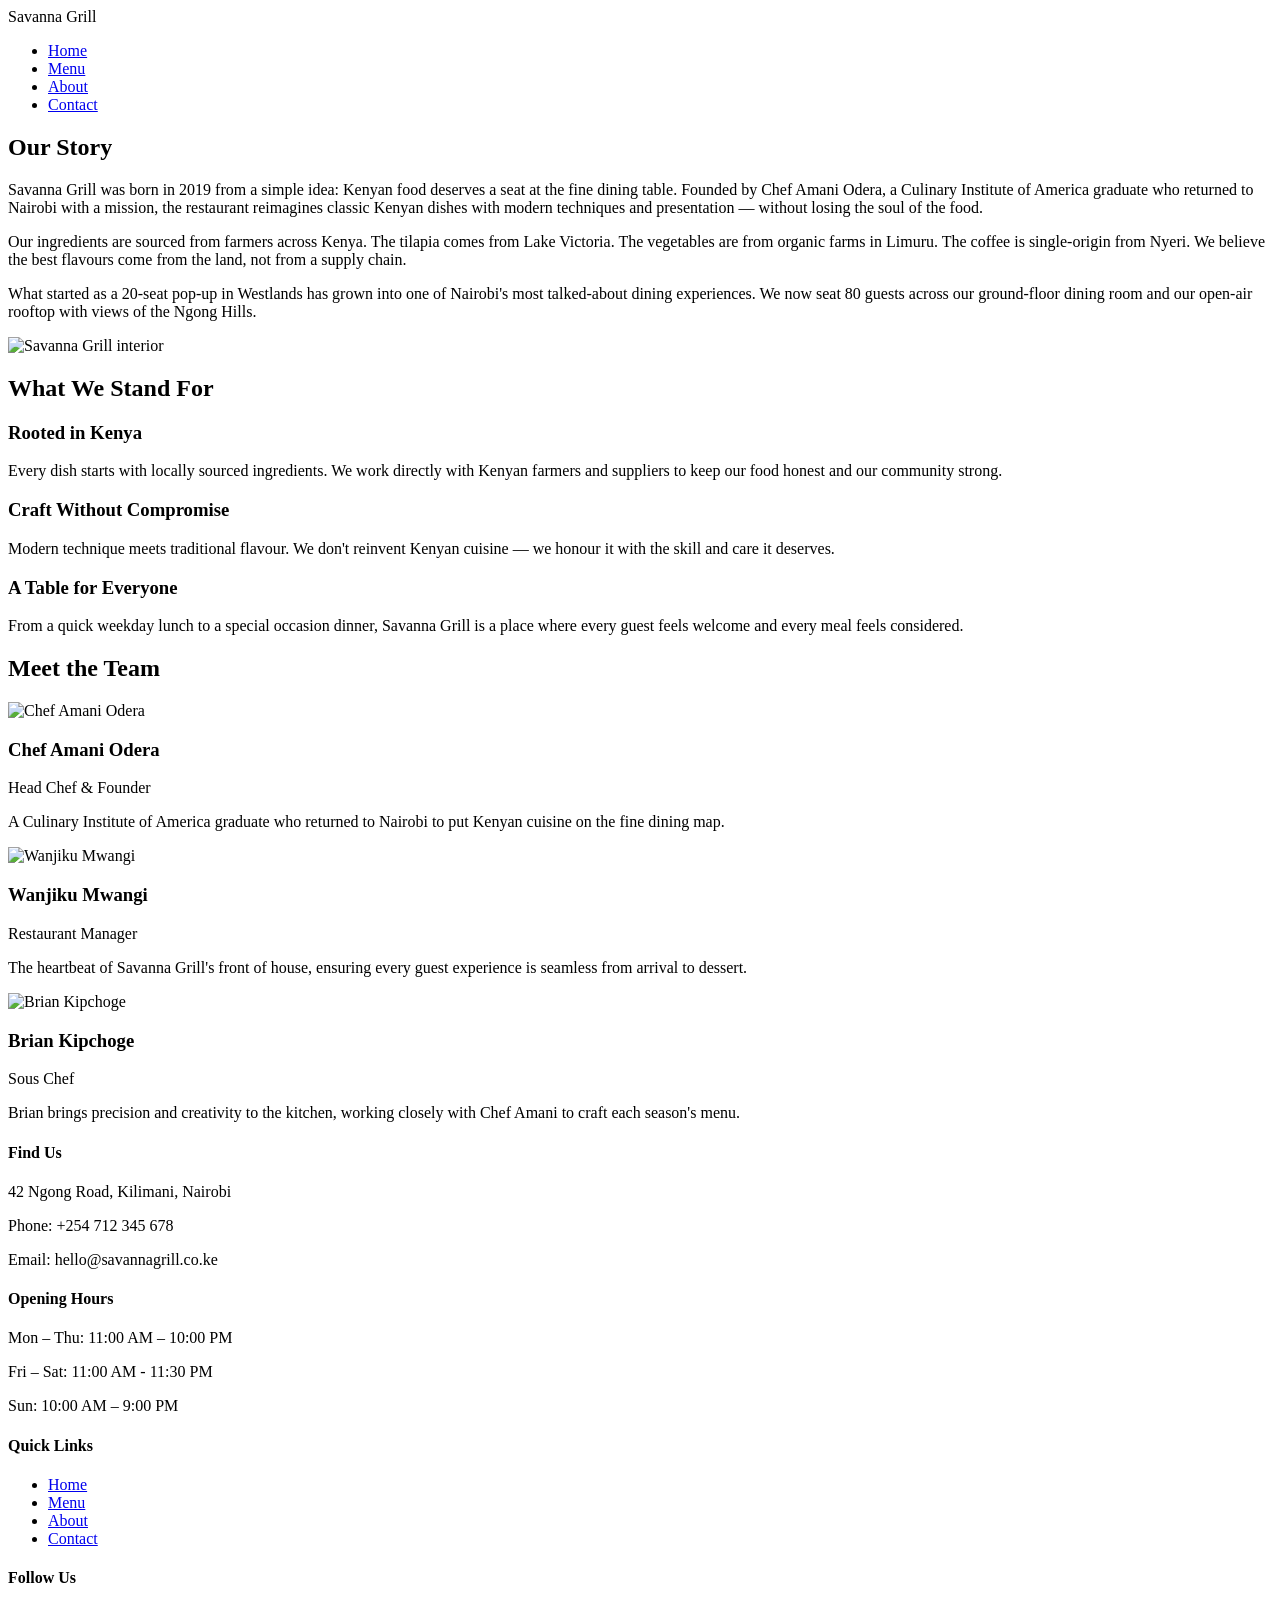
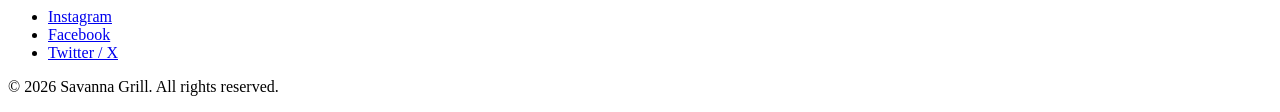
==== about.html @ 48497bab "Initial Commit" ====
<!DOCTYPE html>
<html lang="en">
<head>
    <meta charset="UTF-8">
    <meta name="viewport" content="width=device-width, initial-scale=1.0">
    <title>About - Savanna Grill</title>
</head>
<body>
    <header>
        <div class="navbar">
            <div class="nav-brand">Savanna Grill</div>
            <nav>
                <ul>
                    <li><a href="index.html">Home</a></li>
                    <li><a href="menu.html">Menu</a></li>
                    <li><a href="about.html">About</a></li>
                    <li><a href="contact.html">Contact</a></li>
                </ul>
            </nav>
        </div>
    </header>

    <main>
        <section class="page-heading">
            <h1>Our Story</h1>
        </section>

        <section class="about-story">
            <div class="story-text">
                <p>
                    Savanna Grill was born in 2019 from a simple idea: Kenyan food deserves 
                    a seat at the fine dining table. Founded by Chef Amani Odera, a Culinary 
                    Institute of America graduate who returned to Nairobi with a mission, the 
                    restaurant reimagines classic Kenyan dishes with modern techniques and 
                    presentation — without losing the soul of the food.
                </p>
                <p>
                    Our ingredients are sourced from farmers across Kenya. The tilapia comes 
                    from Lake Victoria. The vegetables are from organic farms in Limuru. The 
                    coffee is single-origin from Nyeri. We believe the best flavours come from 
                    the land, not from a supply chain.
                </p>
                <p>
                    What started as a 20-seat pop-up in Westlands has grown into one of 
                    Nairobi's most talked-about dining experiences. We now seat 80 guests 
                    across our ground-floor dining room and our open-air rooftop with views 
                    of the Ngong Hills.
                </p>
            </div>
            <div class="story-image">
                <img src="images/restaurant-interior.jpg" alt="Savanna Grill interior">
            </div>
        </section>

        <section class="about-values">
            <h2>What We Stand For</h2>
            <div class="values-grid">
                <div class="value-card">
                    <h3>Rooted in Kenya</h3>
                    <p>Every dish starts with locally sourced ingredients. We work directly with Kenyan farmers and suppliers to keep our food honest and our community strong.</p>
                </div>

                <div class="value-card">
                    <h3>Craft Without Compromise</h3>
                    <p>Modern technique meets traditional flavour. We don't reinvent Kenyan cuisine — we honour it with the skill and care it deserves.</p>
                </div>

                <div class="value-card">
                    <h3>A Table for Everyone</h3>
                    <p>From a quick weekday lunch to a special occasion dinner, Savanna Grill is a place where every guest feels welcome and every meal feels considered.</p>
                </div>
            </div>
        </section>

        <section class="about-team">
            <h2>Meet the Team</h2>
            <div class="team-grid">
                <div class="team-card">
                    <img src="images/chef-amani.jpg" alt="Chef Amani Odera">
                    <h3>Chef Amani Odera</h3>
                    <p class="team-role">Head Chef & Founder</p>
                    <p>A Culinary Institute of America graduate who returned to Nairobi to put Kenyan cuisine on the fine dining map.</p>
                </div>

                <div class="team-card">
                    <img src="images/wanjiku.jpg" alt="Wanjiku Mwangi">
                    <h3>Wanjiku Mwangi</h3>
                    <p class="team-role">Restaurant Manager</p>
                    <p>The heartbeat of Savanna Grill's front of house, ensuring every guest experience is seamless from arrival to dessert.</p>
                </div>

                <div class="team-card">
                    <img src="images/brian.jpg" alt="Brian Kipchoge">
                    <h3>Brian Kipchoge</h3>
                    <p class="team-role">Sous Chef</p>
                    <p>Brian brings precision and creativity to the kitchen, working closely with Chef Amani to craft each season's menu.</p>
                </div>

            </div>
        </section>
    </main> 
    
    <footer>
        <div class="footer-grid">
            <div class="footer-address">
                <h4>Find Us</h4>
                <p>42 Ngong Road, Kilimani, Nairobi</p>
                <p>Phone: +254 712 345 678</p>
                <p>Email: hello@savannagrill.co.ke</p>
                <h4>Opening Hours</h4>
                <p>Mon – Thu: 11:00 AM – 10:00 PM</p>
                <p>Fri – Sat: 11:00 AM - 11:30 PM</p>
                <p>Sun: 10:00 AM – 9:00 PM</p>
            </div>

            <div class="footer-links">
                <h4>Quick Links</h4>
                <ul>
                    <li><a href="index.html">Home</a></li>
                    <li><a href="menu.html">Menu</a></li>
                    <li><a href="about.html">About</a></li>
                    <li><a href="contact.html">Contact</a></li>
                </ul>
            </div>

            <div class="footer-social">
                <h4>Follow Us</h4>
                <ul>
                    <li><a href="#">Instagram</a></li>
                    <li><a href="#">Facebook</a></li>
                    <li><a href="#">Twitter / X</a></li>
                </ul>
            </div>
        </div>
        <p>&copy; 2026 Savanna Grill. All rights reserved.</p>
    </footer>
    

</body>
</html>
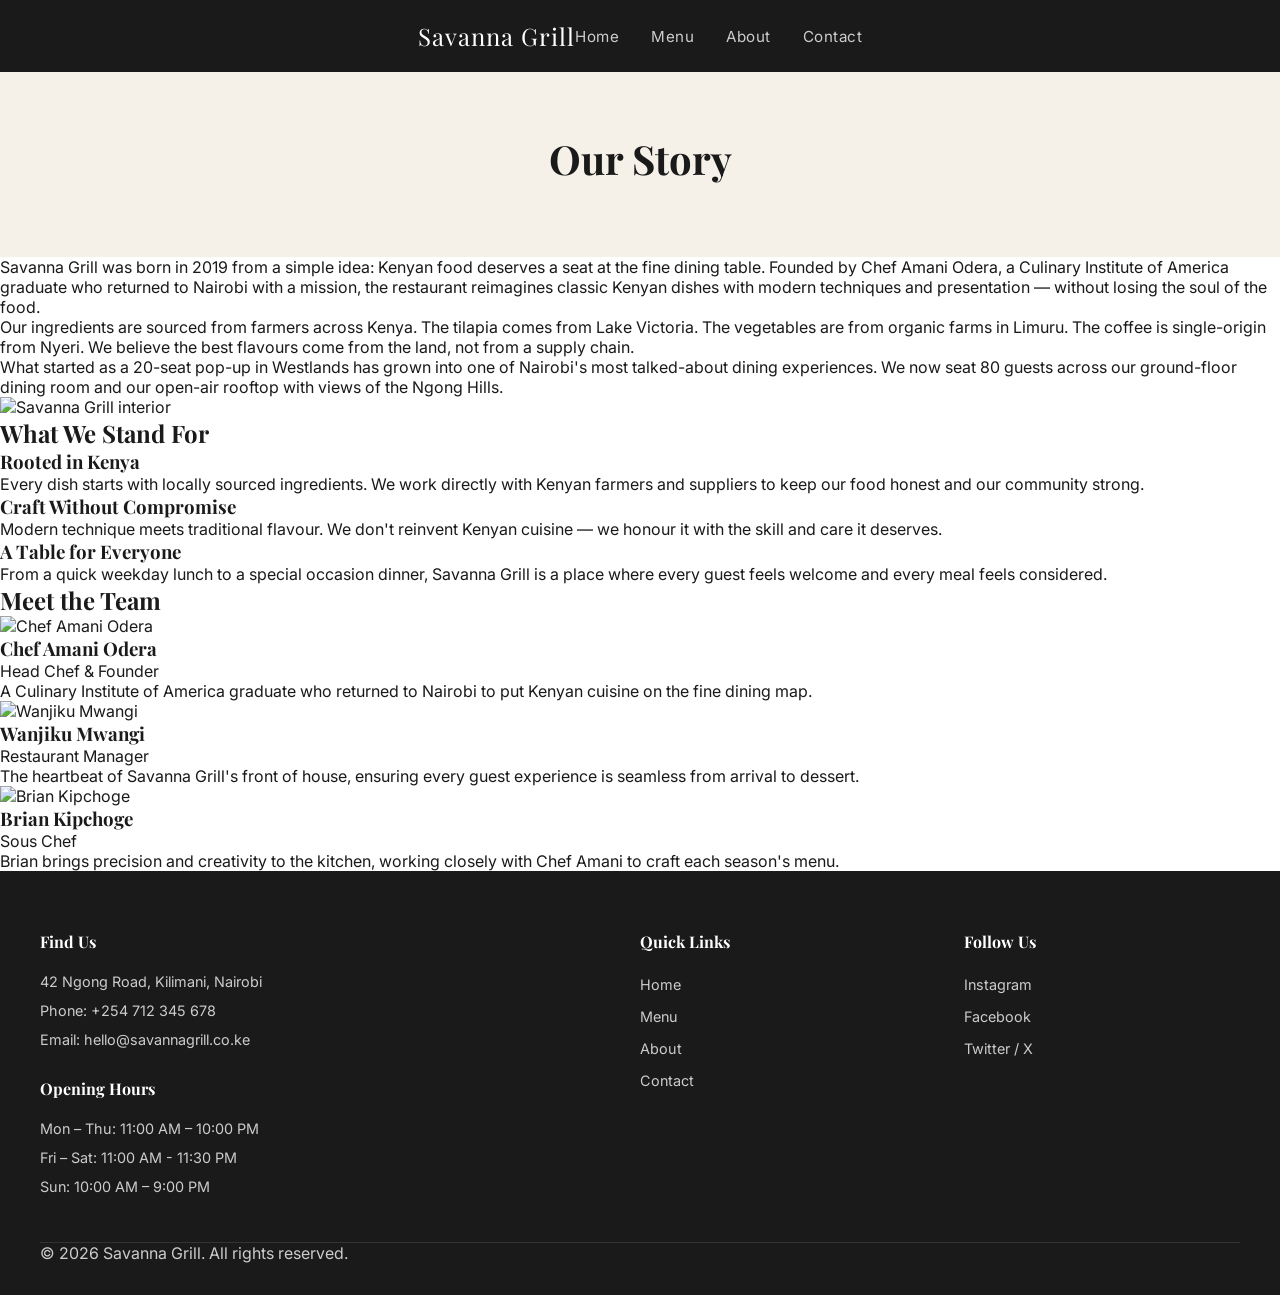
==== commit 24338e27: "Add styles.css link to about, contact and menu pages for consistent styling" ====
--- a/about.html
+++ b/about.html
@@ -4,6 +4,8 @@
     <meta charset="UTF-8">
     <meta name="viewport" content="width=device-width, initial-scale=1.0">
     <title>About - Savanna Grill</title>
+    <link href="https://fonts.googleapis.com/css2?family=Playfair+Display:wght@400;700&family=Inter:wght@400;500&display=swap" rel="stylesheet">
+    <link rel="stylesheet" href="css/styles.css">
 </head>
 <body>
     <header>
--- a/css/styles.css
+++ b/css/styles.css
@@ -0,0 +1,285 @@
+* {
+    box-sizing:border-box;
+    margin: 0;
+    padding: 0;
+}
+
+body {
+    font-family: 'Inter', sans-serif;
+    color: #1a1a1a;
+    background-color: #ffffff;
+}
+
+img {
+    max-width: 100%;
+    display:block;
+}
+
+a {
+    text-decoration: none;
+    color: inherit;
+}
+
+ul {
+    list-style: none;
+}
+
+h1, h2, h3, h4 {
+    font-family: 'Playfair Display', serif;
+}
+
+
+/* Navbar */
+header {
+    background-color: #1a1a1a;
+    position: sticky;
+    top: 0;
+    z-index: 100;
+}
+
+.navbar {
+    padding: 20px 40px;
+    margin: 0 auto;
+    max-width: fit-content;
+    display: flex;
+    justify-content: space-between;
+    align-items: center;
+}
+
+.nav-brand {
+    font-family: 'Playfair Display', serif;
+    font-size: 1.5rem;
+    color: #ffffff;
+    letter-spacing: 1px;
+}
+
+nav ul {
+    display: flex;
+    gap: 32px;
+}
+
+nav ul li a {
+    color: #cccccc;
+    font-size: 0.95rem;
+    letter-spacing: 0.5px;
+    transition: color 0.3s ease;
+}
+
+nav ul li a:hover,
+nav ul li a.active {
+    color: #ffffff;
+}
+
+
+/* Buttons */
+.btn-primary {
+    display: inline-block;
+    background-color: #c8922a;
+    color: #ffffff;
+    padding: 14px 32px;
+    font-family: 'Inter', sans-serif;
+    font-size: 0.95rem;
+    letter-spacing: 1px;
+    border: none;
+    cursor: pointer;
+    transition: background-color 0.3s ease;
+}
+
+.btn-primary:hover {
+    background-color: #a87420;
+}
+
+
+/* Hero Section */
+.hero {
+    background-image: url('../images/hero.jpg');
+    background-size: cover;
+    background-position: center;
+    height: 90vh;
+    display: flex;
+    align-items: center;
+    justify-content: center;
+    text-align: center;
+    position: relative;
+}
+
+.hero::before {
+    content: '';
+    position: absolute;
+    inset: 0;
+    background-color: rgba(0, 0, 0, 0.5);
+}
+
+.hero-content {
+    position: relative;
+    z-index: 1;
+    color: #ffffff;
+}
+
+.hero-content h1 {
+    font-size: 4rem;
+    letter-spacing: 2px;
+    margin-bottom: 16px;
+}
+
+.hero-content p {
+    font-size: 1.2rem;
+    margin-bottom: 32px;
+    color: #e0e0e0;
+}
+
+
+/* Page Heading (menu, about, contact) */
+.page-heading {
+    background-color: #f5f0e8;
+    text-align: center;
+    padding: 60px 40px;
+}
+
+.page-heading h1 {
+    font-size: 2.5rem;
+    margin-bottom: 12px;
+}
+
+.page-heading p {
+    color: #666666;
+    font-size: 1rem;
+}
+
+
+/* Featured Dishes */
+.featured-dishes {
+    max-width: 1200px;
+    margin: 0 auto;
+    padding: 80px 40px;
+    text-align: center;
+}
+
+.featured-dishes h2 {
+    font-size: 2rem;
+    margin-bottom: 48px;
+}
+
+.dish-container {
+    display: flex;
+    gap: 32px;
+    justify-content: center;
+}
+
+.dish-card {
+    flex: 1;
+    max-width: 360px;
+    text-align: left;
+}
+
+.dish-card img {
+    width: 100%;
+    height: 240px;
+    object-fit: cover;
+    margin-bottom: 16px;
+}
+
+.dish-card h3 {
+    font-size: 1.2rem;
+    margin-bottom: 8px;
+}
+
+.dish-card p {
+    color: #666666;
+    font-size: 0.95rem;
+    line-height: 1.6;
+}
+
+
+/* Why Us */
+.why-us {
+    background-color: #f5f0e8;
+    padding: 80px 40px;
+    text-align: center;
+}
+
+.why-us h2 {
+    font-size: 2rem;
+    margin-bottom: 48px;
+}
+
+.features {
+    display: flex;
+    gap: 32px;
+    justify-content: center;
+    max-width: 1200px;
+    margin: 0 auto;
+}
+
+.features div {
+    flex: 1;
+    max-width: 360px;
+    background-color: #ffffff;
+    padding: 40px 32px;
+    border-radius: 8px;
+}
+
+.features div h3 {
+    font-size: 1.2rem;
+    margin-bottom: 12px;
+}
+
+.features div p {
+    color: #666666;
+    font-size: 0.95rem;
+    line-height: 1.6;
+}
+
+
+/* Footer */
+footer {
+    background-color: #1a1a1a;
+    color: #cccccc;
+    padding: 60px 40px 32px;
+}
+
+.footer-grid {
+    max-width: 1200px;
+    margin: 0 auto;
+    display: grid;
+    grid-template-columns: 2fr 1fr 1fr;
+    gap: 48px;
+    padding-bottom: 40px;
+    border-bottom: 1px solid #333333;
+}
+
+.footer-grid h4 {
+    font-family: 'Playfair Display', serif;
+    color: #ffffff;
+    font-size: 1rem;
+    margin-bottom: 16px;
+    margin-top: 24px;
+}
+
+.footer-grid h4:first-child {
+    margin-top: 0;
+}
+
+.footer-grid p,
+.footer-grid a {
+    font-size: 0.9rem;
+    color: #cccccc;
+    line-height: 2;
+    transition: color 0.3s ease;
+}
+
+.footer-grid a:hover {
+    color: #c8922a;
+}
+
+.footer-grid ul li {
+    line-height: 2;
+}
+
+.footer-copy {
+    max-width: 1200px;
+    margin: 24px auto 0;
+    font-size: 0.85rem;
+    color: #666666;
+    text-align: center;
+}
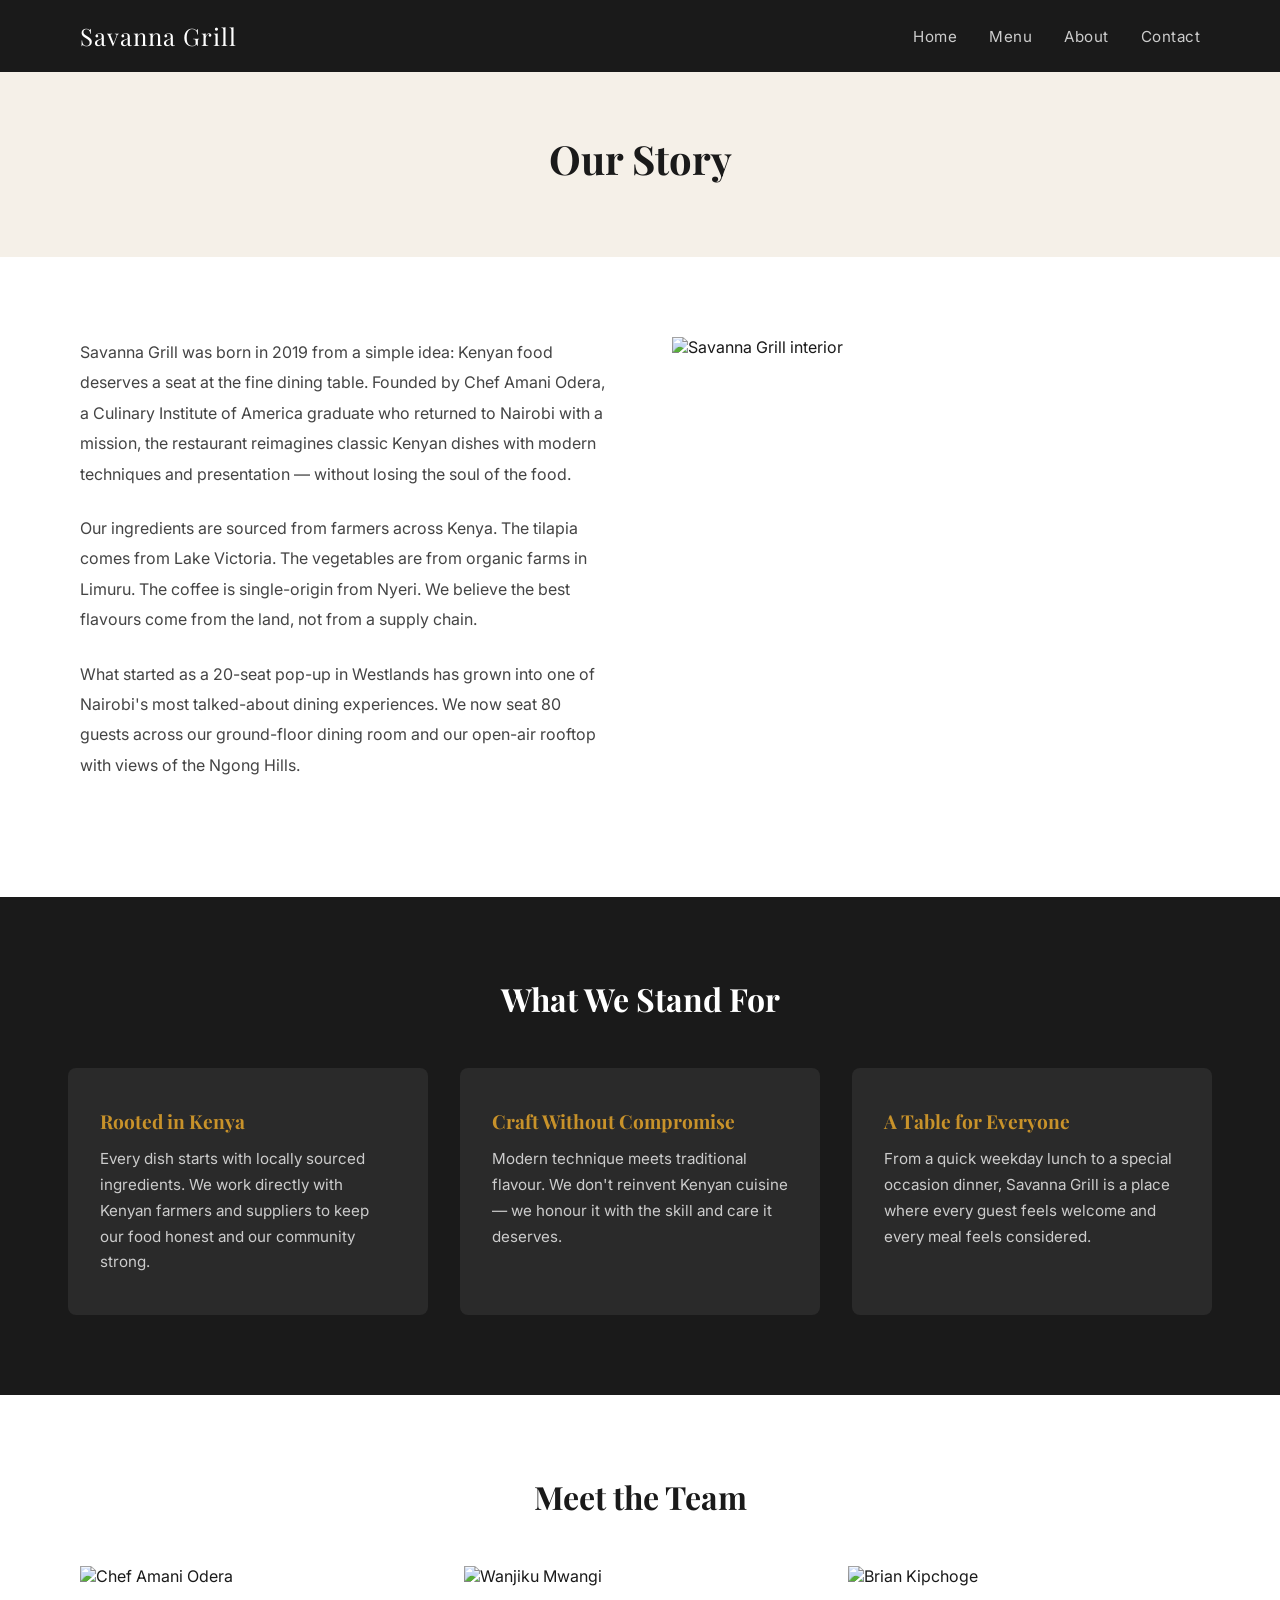
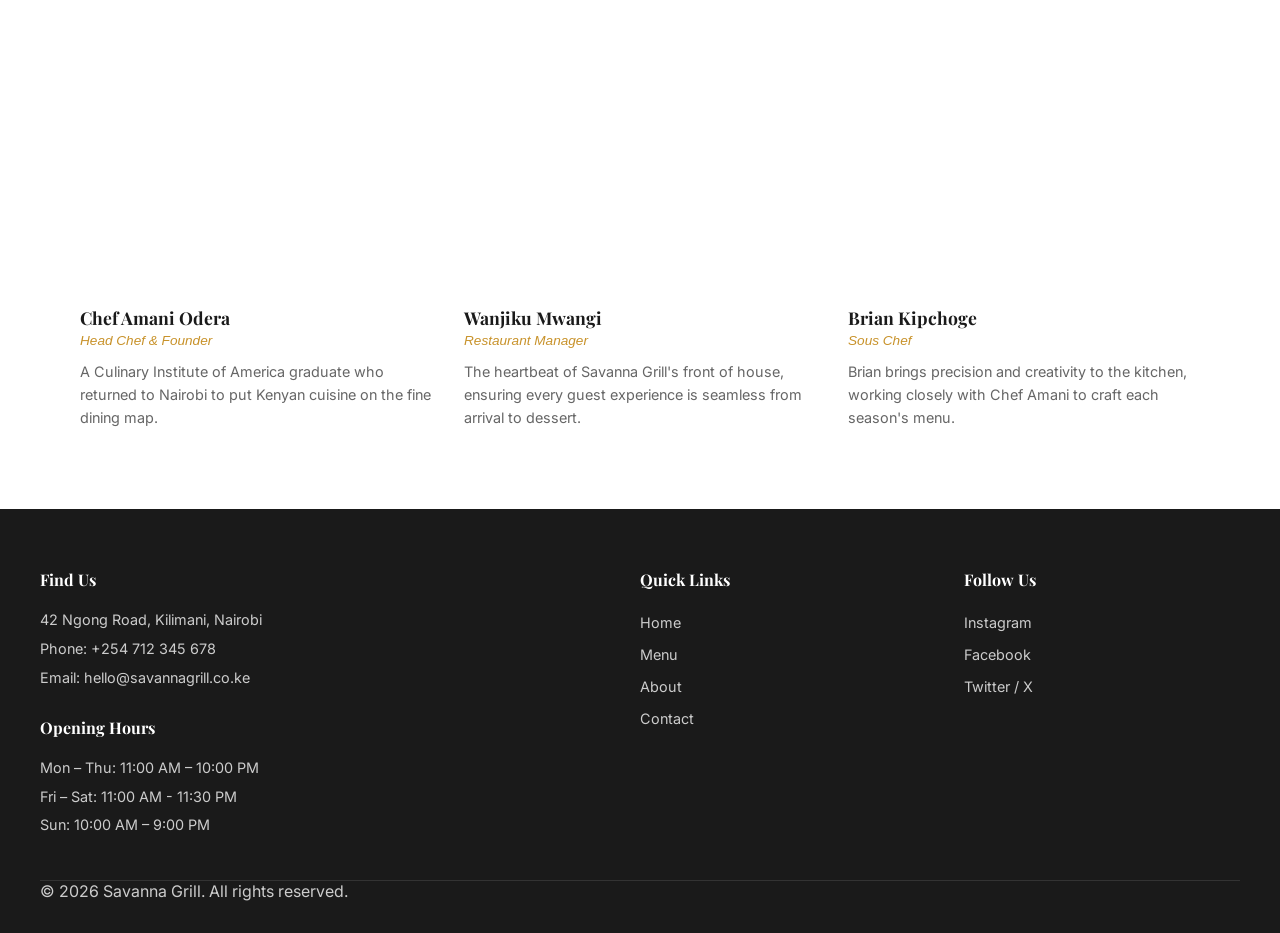
==== commit bd7c49e0: "Update image sources to use Unsplash for dynamic content and enhance visual appeal" ====
--- a/about.html
+++ b/about.html
@@ -50,7 +50,7 @@
                 </p>
             </div>
             <div class="story-image">
-                <img src="images/restaurant-interior.jpg" alt="Savanna Grill interior">
+                <img src="https://source.unsplash.com/800x600/?restaurant-interior" alt="Savanna Grill interior">
             </div>
         </section>
 
@@ -78,21 +78,21 @@
             <h2>Meet the Team</h2>
             <div class="team-grid">
                 <div class="team-card">
-                    <img src="images/chef-amani.jpg" alt="Chef Amani Odera">
+                    <img src="https://source.unsplash.com/400x400/?african-chef" alt="Chef Amani Odera">
                     <h3>Chef Amani Odera</h3>
                     <p class="team-role">Head Chef & Founder</p>
                     <p>A Culinary Institute of America graduate who returned to Nairobi to put Kenyan cuisine on the fine dining map.</p>
                 </div>
 
                 <div class="team-card">
-                    <img src="images/wanjiku.jpg" alt="Wanjiku Mwangi">
+                    <img src="https://source.unsplash.com/400x400/?restaurant-manager" alt="Wanjiku Mwangi">
                     <h3>Wanjiku Mwangi</h3>
                     <p class="team-role">Restaurant Manager</p>
                     <p>The heartbeat of Savanna Grill's front of house, ensuring every guest experience is seamless from arrival to dessert.</p>
                 </div>
 
                 <div class="team-card">
-                    <img src="images/brian.jpg" alt="Brian Kipchoge">
+                    <img src="https://source.unsplash.com/400x400/?chef-kitchen" alt="Brian Kipchoge">
                     <h3>Brian Kipchoge</h3>
                     <p class="team-role">Sous Chef</p>
                     <p>Brian brings precision and creativity to the kitchen, working closely with Chef Amani to craft each season's menu.</p>
--- a/css/styles.css
+++ b/css/styles.css
@@ -40,7 +40,7 @@
 .navbar {
     padding: 20px 40px;
     margin: 0 auto;
-    max-width: fit-content;
+    max-width: 1200px;
     display: flex;
     justify-content: space-between;
     align-items: center;
@@ -92,7 +92,7 @@
 
 /* Hero Section */
 .hero {
-    background-image: url('../images/hero.jpg');
+    background-image: url('https://source.unsplash.com/1600x900/?african-restaurant');
     background-size: cover;
     background-position: center;
     height: 90vh;
@@ -282,4 +282,563 @@
     font-size: 0.85rem;
     color: #666666;
     text-align: center;
+}
+
+
+/* Menu Page */
+.menu-category {
+    padding: 60px 40px;
+    max-width: 1200px;
+    margin: 0 auto;
+}
+
+.menu-category h2 {
+    font-size: 2rem;
+    margin-bottom: 8px;
+    padding-bottom: 16px;
+    border-bottom: 2px solid #c8922a;
+}
+
+.category-note {
+    font-size: 0.85rem;
+    color: #666666;
+    margin-bottom: 32px;
+    font-style: italic;
+}
+
+.menu-item {
+    display: flex;
+    justify-content: space-between;
+    align-items: flex-start;
+    padding: 20px 0;
+    border-bottom: 1px solid #eeeeee;
+    gap: 40px;
+}
+
+.menu-item:last-child {
+    border-bottom: none;
+}
+
+.menu-item-info h3 {
+    font-size: 1.1rem;
+    margin-bottom: 6px;
+}
+
+.menu-item-info p {
+    font-size: 0.9rem;
+    color: #666666;
+    line-height: 1.6;
+}
+
+.menu-item-price {
+    font-family: 'Inter', sans-serif;
+    font-size: 0.95rem;
+    font-weight: 500;
+    color: #c8922a;
+    white-space: nowrap;
+}
+
+/* Alternating category backgrounds */
+.menu-category:nth-child(even) {
+    background-color: #f5f0e8;
+    max-width: 100%;
+    padding: 60px calc((100% - 1200px) / 2);
+}
+
+
+/* About Page */
+/* Story Section */
+.about-story {
+    max-width: 1200px;
+    margin: 0 auto;
+    padding: 80px 40px;
+    display: flex;
+    gap: 64px;
+    align-items: flex-start;
+}
+
+.story-text {
+    flex: 1;
+}
+
+.story-text p {
+    font-size: 1rem;
+    line-height: 1.9;
+    color: #444444;
+    margin-bottom: 24px;
+}
+
+.story-text p:last-child {
+    margin-bottom: 0;
+}
+
+.story-image {
+    flex: 1;
+}
+
+.story-image img {
+    width: 100%;
+    height: 480px;
+    object-fit: cover;
+}
+
+/* Values Section */
+.about-values {
+    background-color: #1a1a1a;
+    padding: 80px 40px;
+    text-align: center;
+}
+
+.about-values h2 {
+    font-size: 2rem;
+    color: #ffffff;
+    margin-bottom: 48px;
+}
+
+.values-grid {
+    display: flex;
+    gap: 32px;
+    justify-content: center;
+    max-width: 1200px;
+    margin: 0 auto;
+}
+
+.value-card {
+    flex: 1;
+    max-width: 360px;
+    background-color: #2a2a2a;
+    padding: 40px 32px;
+    text-align: left;
+    border-radius: 8px;
+}
+
+.value-card h3 {
+    font-size: 1.2rem;
+    color: #c8922a;
+    margin-bottom: 12px;
+}
+
+.value-card p {
+    font-size: 0.95rem;
+    color: #cccccc;
+    line-height: 1.7;
+}
+
+/* Team Section */
+.about-team {
+    max-width: 1200px;
+    margin: 0 auto;
+    padding: 80px 40px;
+    text-align: center;
+}
+
+.about-team h2 {
+    font-size: 2rem;
+    margin-bottom: 48px;
+}
+
+.team-grid {
+    display: flex;
+    gap: 32px;
+    justify-content: center;
+}
+
+.team-card {
+    flex: 1;
+    max-width: 360px;
+    text-align: left;
+}
+
+.team-card img {
+    width: 100%;
+    height: 320px;
+    object-fit: cover;
+    margin-bottom: 20px;
+}
+
+.team-card h3 {
+    font-size: 1.1rem;
+    margin-bottom: 4px;
+}
+
+.team-role {
+    font-size: 0.85rem;
+    color: #c8922a;
+    font-style: italic;
+    margin-bottom: 12px;
+}
+
+.team-card p:not(.team-role) {
+    font-size: 0.9rem;
+    color: #666666;
+    line-height: 1.6;
+}
+
+
+/* Contact Page */
+/* Contact Section */
+.contact-section {
+    max-width: 1200px;
+    margin: 0 auto;
+    padding: 80px 40px;
+    display: flex;
+    gap: 80px;
+    align-items: flex-start;
+}
+
+.contact-info {
+    flex: 1;
+}
+
+.contact-details {
+    margin-bottom: 48px;
+}
+
+.contact-details h2 {
+    font-size: 1.8rem;
+    margin-bottom: 24px;
+}
+
+.contact-details p {
+    font-size: 0.95rem;
+    color: #444444;
+    line-height: 2;
+}
+
+.contact-details strong {
+    color: #1a1a1a;
+}
+
+/* Hours Table */
+.contact-hours h2 {
+    font-size: 1.8rem;
+    margin-bottom: 24px;
+}
+
+.hours-table {
+    width: 100%;
+    border-collapse: collapse;
+}
+
+.hours-table tr {
+    border-bottom: 1px solid #eeeeee;
+}
+
+.hours-table tr:last-child {
+    border-bottom: none;
+}
+
+.hours-table td {
+    padding: 12px 0;
+    font-size: 0.9rem;
+    color: #444444;
+}
+
+.hours-table td:last-child {
+    text-align: right;
+    color: #c8922a;
+    font-weight: 500;
+}
+
+.brunch-note {
+    margin-top: 12px;
+    font-size: 0.85rem;
+    color: #666666;
+    font-style: italic;
+}
+
+/* Contact Form */
+.contact-form {
+    flex: 1;
+}
+
+.contact-form h2 {
+    font-size: 1.8rem;
+    margin-bottom: 32px;
+}
+
+.form-group {
+    display: flex;
+    flex-direction: column;
+    margin-bottom: 24px;
+}
+
+.form-group label {
+    font-size: 0.85rem;
+    font-weight: 500;
+    color: #1a1a1a;
+    margin-bottom: 8px;
+    letter-spacing: 0.5px;
+}
+
+.form-group input,
+.form-group textarea {
+    font-family: 'Inter', sans-serif;
+    font-size: 0.95rem;
+    color: #1a1a1a;
+    background-color: #f5f0e8;
+    border: 1px solid transparent;
+    padding: 14px 16px;
+    outline: none;
+    transition: border-color 0.3s ease;
+}
+
+.form-group input:focus,
+.form-group textarea:focus {
+    border-color: #c8922a;
+}
+
+.form-group textarea {
+    resize: vertical;
+    min-height: 140px;
+}
+
+/* Map */
+.contact-map {
+    width: 100%;
+    line-height: 0;
+}
+
+.contact-map iframe {
+    width: 100%;
+    height: 400px;
+    border: 0;
+    display: block;
+}
+
+
+/* Responsive Design- Tablet */
+@media (max-width: 1024px) {
+
+    /* Navbar */
+    .navbar {
+        padding: 20px 24px;
+    }
+
+    nav ul {
+        gap: 20px;
+    }
+
+    /* Hero */
+    .hero-content h1 {
+        font-size: 3rem;
+    }
+
+    /* Home */
+    .featured-dishes {
+        padding: 60px 24px;
+    }
+
+    .dish-container {
+        gap: 20px;
+    }
+
+    .why-us {
+        padding: 60px 24px;
+    }
+
+    .features {
+        gap: 20px;
+    }
+
+    /* Footer */
+    .footer-grid {
+        grid-template-columns: 1fr 1fr;
+        gap: 32px;
+    }
+
+    .footer-address {
+        grid-column: 1 / -1;
+    }
+
+    /* Menu */
+    .menu-category {
+        padding: 48px 24px;
+    }
+
+    .menu-category:nth-child(even) {
+        padding: 48px 24px;
+    }
+
+    /* About */
+    .about-story {
+        padding: 60px 24px;
+        gap: 40px;
+    }
+
+    .story-image img {
+        height: 380px;
+    }
+
+    .about-values {
+        padding: 60px 24px;
+    }
+
+    .about-team {
+        padding: 60px 24px;
+    }
+
+    /* Contact */
+    .contact-section {
+        padding: 60px 24px;
+        gap: 48px;
+    }
+
+}
+
+
+/* Responsive Design- Mobile */
+@media (max-width: 768px) {
+
+    /* Navbar */
+    .navbar {
+        flex-direction: column;
+        gap: 16px;
+        padding: 20px 16px;
+        text-align: center;
+    }
+
+    nav ul {
+        gap: 16px;
+        flex-wrap: wrap;
+        justify-content: center;
+    }
+
+    /* Hero */
+    .hero {
+        height: 70vh;
+    }
+
+    .hero-content h1 {
+        font-size: 2.2rem;
+    }
+
+    .hero-content p {
+        font-size: 1rem;
+    }
+
+    /* Featured Dishes */
+    .featured-dishes {
+        padding: 48px 16px;
+    }
+
+    .dish-container {
+        flex-direction: column;
+        align-items: center;
+    }
+
+    .dish-card {
+        max-width: 100%;
+        width: 100%;
+    }
+
+    .why-us {
+        padding: 48px 16px;
+    }
+
+    .features {
+        flex-direction: column;
+        align-items: center;
+    }
+
+    .features div {
+        max-width: 100%;
+        width: 100%;
+    }
+
+    /* Footer */
+    .footer-grid {
+        grid-template-columns: 1fr;
+        gap: 24px;
+    }
+
+    .footer-address {
+        grid-column: auto;
+    }
+
+    footer {
+        padding: 48px 16px 24px;
+    }
+
+    /* Menu */
+    .menu-category {
+        padding: 40px 16px;
+    }
+
+    .menu-category:nth-child(even) {
+        padding: 40px 16px;
+    }
+
+    .menu-item {
+        flex-direction: column;
+        gap: 8px;
+    }
+
+    .menu-item-price {
+        font-size: 0.95rem;
+    }
+
+    /* About */
+    .about-story {
+        flex-direction: column;
+        padding: 48px 16px;
+        gap: 32px;
+    }
+
+    .story-image img {
+        height: 260px;
+    }
+
+    .about-values {
+        padding: 48px 16px;
+    }
+
+    .values-grid {
+        flex-direction: column;
+        align-items: center;
+    }
+
+    .value-card {
+        max-width: 100%;
+        width: 100%;
+    }
+
+    .about-team {
+        padding: 48px 16px;
+    }
+
+    .team-grid {
+        flex-direction: column;
+        align-items: center;
+    }
+
+    .team-card {
+        max-width: 100%;
+        width: 100%;
+    }
+
+    .team-card img {
+        height: 260px;
+    }
+
+    /* Contact */
+    .contact-section {
+        flex-direction: column;
+        padding: 48px 16px;
+        gap: 40px;
+    }
+
+    .contact-map iframe {
+        height: 300px;
+    }
+
+    /* Page Heading */
+    .page-heading {
+        padding: 40px 16px;
+    }
+
+    .page-heading h1 {
+        font-size: 2rem;
+    }
+
 }
